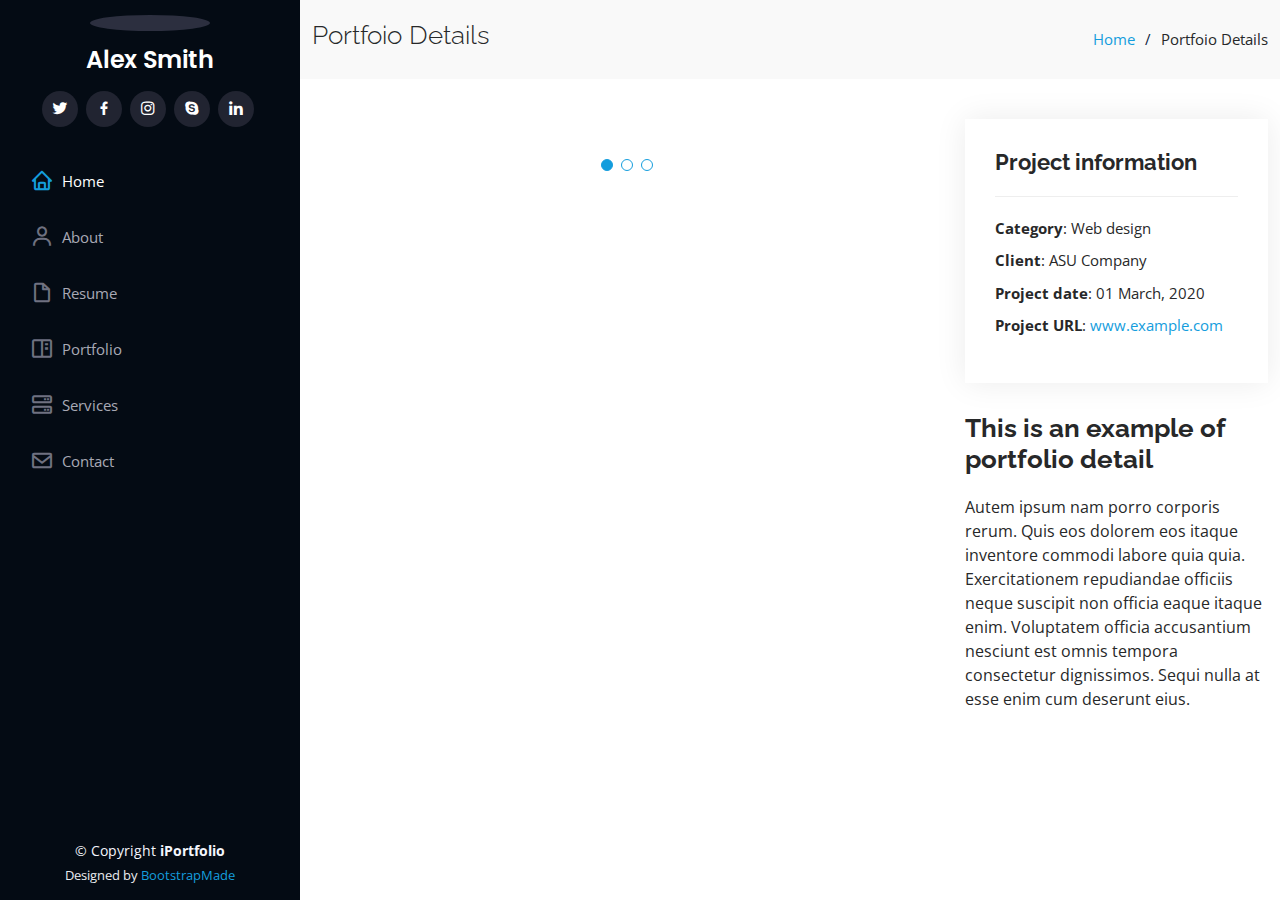
==== portfolio-details.html @ d77aabb1 "Add files via upload" ====
<!DOCTYPE html>
<html lang="en">

<head>
  <meta charset="utf-8">
  <meta content="width=device-width, initial-scale=1.0" name="viewport">

  <title>Portfolio Details - iPortfolio Bootstrap Template</title>
  <meta content="" name="description">
  <meta content="" name="keywords">

  <!-- Favicons -->
  <link href="assets/img/favicon.png" rel="icon">
  <link href="assets/img/apple-touch-icon.png" rel="apple-touch-icon">

  <!-- Google Fonts -->
  <link href="https://fonts.googleapis.com/css?family=Open+Sans:300,300i,400,400i,600,600i,700,700i|Raleway:300,300i,400,400i,500,500i,600,600i,700,700i|Poppins:300,300i,400,400i,500,500i,600,600i,700,700i" rel="stylesheet">

  <!-- Vendor CSS Files -->
  <link href="assets/vendor/aos/aos.css" rel="stylesheet">
  <link href="assets/vendor/bootstrap/css/bootstrap.min.css" rel="stylesheet">
  <link href="assets/vendor/bootstrap-icons/bootstrap-icons.css" rel="stylesheet">
  <link href="assets/vendor/boxicons/css/boxicons.min.css" rel="stylesheet">
  <link href="assets/vendor/glightbox/css/glightbox.min.css" rel="stylesheet">
  <link href="assets/vendor/swiper/swiper-bundle.min.css" rel="stylesheet">

  <!-- Template Main CSS File -->
  <link href="assets/css/style.css" rel="stylesheet">

  <!-- =======================================================
  * Template Name: iPortfolio - v3.10.0
  * Template URL: https://bootstrapmade.com/iportfolio-bootstrap-portfolio-websites-template/
  * Author: BootstrapMade.com
  * License: https://bootstrapmade.com/license/
  ======================================================== -->
</head>

<body>

  <!-- ======= Mobile nav toggle button ======= -->
  <i class="bi bi-list mobile-nav-toggle d-xl-none"></i>

  <!-- ======= Header ======= -->
  <header id="header">
    <div class="d-flex flex-column">

      <div class="profile">
        <img src="assets/img/profile-img.jpg" alt="" class="img-fluid rounded-circle">
        <h1 class="text-light"><a href="index.html">Alex Smith</a></h1>
        <div class="social-links mt-3 text-center">
          <a href="#" class="twitter"><i class="bx bxl-twitter"></i></a>
          <a href="#" class="facebook"><i class="bx bxl-facebook"></i></a>
          <a href="#" class="instagram"><i class="bx bxl-instagram"></i></a>
          <a href="#" class="google-plus"><i class="bx bxl-skype"></i></a>
          <a href="#" class="linkedin"><i class="bx bxl-linkedin"></i></a>
        </div>
      </div>

      <nav id="navbar" class="nav-menu navbar">
        <ul>
          <li><a href="#hero" class="nav-link scrollto active"><i class="bx bx-home"></i> <span>Home</span></a></li>
          <li><a href="#about" class="nav-link scrollto"><i class="bx bx-user"></i> <span>About</span></a></li>
          <li><a href="#resume" class="nav-link scrollto"><i class="bx bx-file-blank"></i> <span>Resume</span></a></li>
          <li><a href="#portfolio" class="nav-link scrollto"><i class="bx bx-book-content"></i> <span>Portfolio</span></a></li>
          <li><a href="#services" class="nav-link scrollto"><i class="bx bx-server"></i> <span>Services</span></a></li>
          <li><a href="#contact" class="nav-link scrollto"><i class="bx bx-envelope"></i> <span>Contact</span></a></li>
        </ul>
      </nav><!-- .nav-menu -->
    </div>
  </header><!-- End Header -->

  <main id="main">

    <!-- ======= Breadcrumbs ======= -->
    <section id="breadcrumbs" class="breadcrumbs">
      <div class="container">

        <div class="d-flex justify-content-between align-items-center">
          <h2>Portfoio Details</h2>
          <ol>
            <li><a href="index.html">Home</a></li>
            <li>Portfoio Details</li>
          </ol>
        </div>

      </div>
    </section><!-- End Breadcrumbs -->

    <!-- ======= Portfolio Details Section ======= -->
    <section id="portfolio-details" class="portfolio-details">
      <div class="container">

        <div class="row gy-4">

          <div class="col-lg-8">
            <div class="portfolio-details-slider swiper">
              <div class="swiper-wrapper align-items-center">

                <div class="swiper-slide">
                  <img src="assets/img/portfolio/portfolio-details-1.jpg" alt="">
                </div>

                <div class="swiper-slide">
                  <img src="assets/img/portfolio/portfolio-details-2.jpg" alt="">
                </div>

                <div class="swiper-slide">
                  <img src="assets/img/portfolio/portfolio-details-3.jpg" alt="">
                </div>

              </div>
              <div class="swiper-pagination"></div>
            </div>
          </div>

          <div class="col-lg-4">
            <div class="portfolio-info">
              <h3>Project information</h3>
              <ul>
                <li><strong>Category</strong>: Web design</li>
                <li><strong>Client</strong>: ASU Company</li>
                <li><strong>Project date</strong>: 01 March, 2020</li>
                <li><strong>Project URL</strong>: <a href="#">www.example.com</a></li>
              </ul>
            </div>
            <div class="portfolio-description">
              <h2>This is an example of portfolio detail</h2>
              <p>
                Autem ipsum nam porro corporis rerum. Quis eos dolorem eos itaque inventore commodi labore quia quia. Exercitationem repudiandae officiis neque suscipit non officia eaque itaque enim. Voluptatem officia accusantium nesciunt est omnis tempora consectetur dignissimos. Sequi nulla at esse enim cum deserunt eius.
              </p>
            </div>
          </div>

        </div>

      </div>
    </section><!-- End Portfolio Details Section -->

  </main><!-- End #main -->

  <!-- ======= Footer ======= -->
  <footer id="footer">
    <div class="container">
      <div class="copyright">
        &copy; Copyright <strong><span>iPortfolio</span></strong>
      </div>
      <div class="credits">
        <!-- All the links in the footer should remain intact. -->
        <!-- You can delete the links only if you purchased the pro version. -->
        <!-- Licensing information: https://bootstrapmade.com/license/ -->
        <!-- Purchase the pro version with working PHP/AJAX contact form: https://bootstrapmade.com/iportfolio-bootstrap-portfolio-websites-template/ -->
        Designed by <a href="https://bootstrapmade.com/">BootstrapMade</a>
      </div>
    </div>
  </footer><!-- End  Footer -->

  <a href="#" class="back-to-top d-flex align-items-center justify-content-center"><i class="bi bi-arrow-up-short"></i></a>

  <!-- Vendor JS Files -->
  <script src="assets/vendor/purecounter/purecounter_vanilla.js"></script>
  <script src="assets/vendor/aos/aos.js"></script>
  <script src="assets/vendor/bootstrap/js/bootstrap.bundle.min.js"></script>
  <script src="assets/vendor/glightbox/js/glightbox.min.js"></script>
  <script src="assets/vendor/isotope-layout/isotope.pkgd.min.js"></script>
  <script src="assets/vendor/swiper/swiper-bundle.min.js"></script>
  <script src="assets/vendor/typed.js/typed.min.js"></script>
  <script src="assets/vendor/waypoints/noframework.waypoints.js"></script>
  <script src="assets/vendor/php-email-form/validate.js"></script>

  <!-- Template Main JS File -->
  <script src="assets/js/main.js"></script>

</body>

</html>
---- assets/css/style.css ----
﻿/**
* Template Name: iPortfolio - v3.7.0
* Template URL: https://bootstrapmade.com/iportfolio-bootstrap-portfolio-websites-template/
* Author: BootstrapMade.com
* License: https://bootstrapmade.com/license/
*/

/*--------------------------------------------------------------
# General
--------------------------------------------------------------*/
body {
  font-family: "Open Sans", sans-serif;
  color: #272829;
}

a {
  color: #149ddd;
  text-decoration: none;
}

a:hover {
  color: #37b3ed;
  text-decoration: none;
}

h1, h2, h3, h4, h5, h6 {
  font-family: "Raleway", sans-serif;
}

/*--------------------------------------------------------------
# Back to top button
--------------------------------------------------------------*/
.back-to-top {
  position: fixed;
  visibility: hidden;
  opacity: 0;
  right: 15px;
  bottom: 15px;
  z-index: 996;
  background: #149ddd;
  width: 40px;
  height: 40px;
  border-radius: 50px;
  transition: all 0.4s;
}
.back-to-top i {
  font-size: 28px;
  color: #fff;
  line-height: 0;
}
.back-to-top:hover {
  background: #2eafec;
  color: #fff;
}
.back-to-top.active {
  visibility: visible;
  opacity: 1;
}

/*--------------------------------------------------------------
# Header
--------------------------------------------------------------*/
#header {
  position: fixed;
  top: 0;
  left: 0;
  bottom: 0;
  width: 300px;
  transition: all ease-in-out 0.5s;
  z-index: 9997;
  transition: all 0.5s;
  padding: 0 15px;
  background: #040b14;
  overflow-y: auto;
}
#header .profile img {
  margin: 15px auto;
  display: block;
  width: 120px;
  border: 8px solid #2c2f3f;
}
#header .profile h1 {
  font-size: 24px;
  margin: 0;
  padding: 0;
  font-weight: 600;
  -moz-text-align-last: center;
  text-align-last: center;
  font-family: "Poppins", sans-serif;
}
#header .profile h1 a, #header .profile h1 a:hover {
  color: #fff;
  text-decoration: none;
}
#header .profile .social-links a {
  font-size: 18px;
  display: inline-block;
  background: #212431;
  color: #fff;
  line-height: 1;
  padding: 8px 0;
  margin-right: 4px;
  border-radius: 50%;
  text-align: center;
  width: 36px;
  height: 36px;
  transition: 0.3s;
}
#header .profile .social-links a:hover {
  background: #149ddd;
  color: #fff;
  text-decoration: none;
}

#main {
  margin-left: 300px;
}

@media (max-width: 1199px) {
  #header {
    left: -300px;
  }

  #main {
    margin-left: 0;
  }
}
/*--------------------------------------------------------------
# Navigation Menu
--------------------------------------------------------------*/
/* Desktop Navigation */
.nav-menu {
  padding: 30px 0 0 0;
}
.nav-menu * {
  margin: 0;
  padding: 0;
  list-style: none;
}
.nav-menu > ul > li {
  position: relative;
  white-space: nowrap;
}
.nav-menu a, .nav-menu a:focus {
  display: flex;
  align-items: center;
  color: #a8a9b4;
  padding: 12px 15px;
  margin-bottom: 8px;
  transition: 0.3s;
  font-size: 15px;
}
.nav-menu a i, .nav-menu a:focus i {
  font-size: 24px;
  padding-right: 8px;
  color: #6f7180;
}
.nav-menu a:hover, .nav-menu .active, .nav-menu .active:focus, .nav-menu li:hover > a {
  text-decoration: none;
  color: #fff;
}
.nav-menu a:hover i, .nav-menu .active i, .nav-menu .active:focus i, .nav-menu li:hover > a i {
  color: #149ddd;
}

/* Mobile Navigation */
.mobile-nav-toggle {
  position: fixed;
  right: 15px;
  top: 15px;
  z-index: 9998;
  border: 0;
  font-size: 24px;
  transition: all 0.4s;
  outline: none !important;
  background-color: #149ddd;
  color: #fff;
  width: 40px;
  height: 40px;
  display: inline-flex;
  align-items: center;
  justify-content: center;
  line-height: 0;
  border-radius: 50px;
  cursor: pointer;
}

.mobile-nav-active {
  overflow: hidden;
}
.mobile-nav-active #header {
  left: 0;
}

/*--------------------------------------------------------------
# Hero Section
--------------------------------------------------------------*/
#hero {
  width: 100%;
  height: 100vh;
  background: url("../img/hero-bg.jpg") top center;
  background-size: cover;
}
#hero:before {
  content: "";
  background: rgba(5, 13, 24, 0.3);
  position: absolute;
  bottom: 0;
  top: 0;
  left: 0;
  right: 0;
  z-index: 1;
}
#hero .hero-container {
  position: relative;
  z-index: 2;
  min-width: 300px;
}
#hero h1 {
  margin: 0 0 10px 0;
  font-size: 64px;
  font-weight: 700;
  line-height: 56px;
  color: #fff;
}
#hero p {
  color: #fff;
  margin-bottom: 50px;
  font-size: 26px;
  font-family: "Poppins", sans-serif;
}
#hero p span {
  color: #fff;
  padding-bottom: 4px;
  letter-spacing: 1px;
  border-bottom: 3px solid #149ddd;
}
button[type=submit] {
  background: #149ddd;
  border: 0;
  padding: 10px 24px;
  color: #fff;
  transition: 0.4s;
  border-radius: 4px;
}
button[type=submit]:hover {
  background: #37b3ed;
}
@media (min-width: 1024px) {
  #hero {
    background-attachment: fixed;
  }
}
@media (max-width: 768px) {
  #hero h1 {
    font-size: 28px;
    line-height: 36px;
  }
  #hero h2 {
    font-size: 18px;
    line-height: 24px;
    margin-bottom: 30px;
  }
}



/* CSS */
.button-36 {
  background-image: linear-gradient(92.88deg, #455EB5 9.16%, #5643CC 43.89%, #673FD7 64.72%);
  border-radius: 8px;
  border-style: none;
  box-sizing: border-box;
  color: #FFFFFF;
  cursor: pointer;
  flex-shrink: 0;
  font-family: "Inter UI","SF Pro Display",-apple-system,BlinkMacSystemFont,"Segoe UI",Roboto,Oxygen,Ubuntu,Cantarell,"Open Sans","Helvetica Neue",sans-serif;
  font-size: 16px;
  font-weight: 500;
  height: 4rem;
  padding: 0 1.6rem;
  text-align: center;
  text-shadow: rgba(0, 0, 0, 0.25) 0 3px 8px;
  transition: all .5s;
  user-select: none;
  -webkit-user-select: none;
  touch-action: manipulation;
}

.button-36:hover {
  box-shadow: rgba(80, 63, 205, 0.5) 0 1px 30px;
  transition-duration: .1s;
}

@media (min-width: 768px) {
  .button-36 {
    padding: 0 2.6rem;
  }
}
/*--------------------------------------------------------------
# Sections General
--------------------------------------------------------------*/
section {
  padding: 60px 0;
  overflow: hidden;
}

.section-bg {
  background: #f5f8fd;
}

.section-title {
  padding-bottom: 30px;
}
.section-title h2 {
  font-size: 32px;
  font-weight: bold;
  margin-bottom: 20px;
  padding-bottom: 20px;
  position: relative;
  color: #173b6c;
}
.section-title h2::after {
  content: "";
  position: absolute;
  display: block;
  width: 50px;
  height: 3px;
  background: #149ddd;
  bottom: 0;
  left: 0;
}
.section-title p {
  margin-bottom: 0;
}

/*--------------------------------------------------------------
# About
--------------------------------------------------------------*/
.about .content h3 {
  font-weight: 700;
  font-size: 26px;
  color: #173b6c;
}
.about .content ul {
  list-style: none;
  padding: 0;
}
.about .content ul li {
  margin-bottom: 20px;
  display: flex;
  align-items: center;
}
.about .content ul strong {
  margin-right: 10px;
}
.about .content ul i {
  font-size: 16px;
  margin-right: 5px;
  color: #149ddd;
  line-height: 0;
}
.about .content p:last-child {
  margin-bottom: 0;
}

/*--------------------------------------------------------------
# Facts
--------------------------------------------------------------*/
.facts {
  padding-bottom: 30px;
}
.facts .count-box {
  padding: 30px;
  width: 100%;
}
.facts .count-box i {
  display: block;
  font-size: 44px;
  color: #149ddd;
  float: left;
  line-height: 0;
}
.facts .count-box span {
  font-size: 48px;
  line-height: 40px;
  display: block;
  font-weight: 700;
  color: #050d18;
  margin-left: 60px;
}
.facts .count-box p {
  padding: 15px 0 0 0;
  margin: 0 0 0 60px;
  font-family: "Raleway", sans-serif;
  font-size: 14px;
  color: #122f57;
}
.facts .count-box a {
  font-weight: 600;
  display: block;
  margin-top: 20px;
  color: #122f57;
  font-size: 15px;
  font-family: "Poppins", sans-serif;
  transition: ease-in-out 0.3s;
}
.facts .count-box a:hover {
  color: #1f5297;
}

/*--------------------------------------------------------------
# Akills
--------------------------------------------------------------*/
.skills .progress {
  height: 60px;
  display: block;
  background: none;
  border-radius: 0;
}
.skills .progress .skill {
  padding: 0;
  margin: 0 0 6px 0;
  text-transform: uppercase;
  display: block;
  font-weight: 600;
  font-family: "Poppins", sans-serif;
  color: #050d18;
}
.skills .progress .skill .val {
  float: right;
  font-style: normal;
}
.skills .progress-bar-wrap {
  background: #dce8f8;
  height: 10px;
}
.skills .progress-bar {
  width: 1px;
  height: 10px;
  transition: 0.9s;
  background-color: #149ddd;
}

/*--------------------------------------------------------------
# Resume
--------------------------------------------------------------*/
.resume .resume-title {
  font-size: 26px;
  font-weight: 700;
  margin-top: 20px;
  margin-bottom: 20px;
  color: #050d18;
}
.resume .resume-item {
  padding: 0 0 20px 20px;
  margin-top: -2px;
  border-left: 2px solid #1f5297;
  position: relative;
}
.resume .resume-item h4 {
  line-height: 18px;
  font-size: 18px;
  font-weight: 600;
  text-transform: uppercase;
  font-family: "Poppins", sans-serif;
  color: #050d18;
  margin-bottom: 10px;
}
.resume .resume-item h5 {
  font-size: 16px;
  background: #e4edf9;
  padding: 5px 15px;
  display: inline-block;
  font-weight: 600;
  margin-bottom: 10px;
}
.resume .resume-item ul {
  padding-left: 20px;
}
.resume .resume-item ul li {
  padding-bottom: 10px;
}
.resume .resume-item:last-child {
  padding-bottom: 0;
}
.resume .resume-item::before {
  content: "";
  position: absolute;
  width: 16px;
  height: 16px;
  border-radius: 50px;
  left: -9px;
  top: 0;
  background: #fff;
  border: 2px solid #1f5297;
}

/*--------------------------------------------------------------
# Portfolio
--------------------------------------------------------------*/
.portfolio .portfolio-item {
  margin-bottom: 30px;
}
.portfolio #portfolio-flters {
  padding: 0;
  margin: 0 auto 35px auto;
  list-style: none;
  text-align: center;
  background: #fff;
  border-radius: 50px;
  padding: 2px 15px;
}
.portfolio #portfolio-flters li {
  cursor: pointer;
  display: inline-block;
  padding: 10px 15px 8px 15px;
  font-size: 14px;
  font-weight: 600;
  line-height: 1;
  text-transform: uppercase;
  color: #272829;
  margin-bottom: 5px;
  transition: all 0.3s ease-in-out;
}
.portfolio #portfolio-flters li:hover, .portfolio #portfolio-flters li.filter-active {
  color: #149ddd;
}
.portfolio #portfolio-flters li:last-child {
  margin-right: 0;
}
.portfolio .portfolio-wrap {
  transition: 0.3s;
  position: relative;
  overflow: hidden;
  z-index: 1;
}
.portfolio .portfolio-wrap::before {
  content: "";
  background: rgba(255, 255, 255, 0.5);
  position: absolute;
  left: 0;
  right: 0;
  top: 0;
  bottom: 0;
  transition: all ease-in-out 0.3s;
  z-index: 2;
  opacity: 0;
}
.portfolio .portfolio-wrap .portfolio-links {
  opacity: 1;
  left: 0;
  right: 0;
  bottom: -60px;
  z-index: 3;
  position: absolute;
  transition: all ease-in-out 0.3s;
  display: flex;
  justify-content: center;
}
.portfolio .portfolio-wrap .portfolio-links a {
  color: #fff;
  font-size: 28px;
  text-align: center;
  background: rgba(20, 157, 221, 0.75);
  transition: 0.3s;
  width: 50%;
}
.portfolio .portfolio-wrap .portfolio-links a:hover {
  background: rgba(20, 157, 221, 0.95);
}
.portfolio .portfolio-wrap .portfolio-links a + a {
  border-left: 1px solid #37b3ed;
}
.portfolio .portfolio-wrap:hover::before {
  top: 0;
  left: 0;
  right: 0;
  bottom: 0;
  opacity: 1;
}
.portfolio .portfolio-wrap:hover .portfolio-links {
  opacity: 1;
  bottom: 0;
}

/*--------------------------------------------------------------
# Portfolio Details
--------------------------------------------------------------*/
.portfolio-details {
  padding-top: 40px;
}
.portfolio-details .portfolio-details-slider img {
  width: 100%;
}
.portfolio-details .portfolio-details-slider .swiper-pagination {
  margin-top: 20px;
  position: relative;
}
.portfolio-details .portfolio-details-slider .swiper-pagination .swiper-pagination-bullet {
  width: 12px;
  height: 12px;
  background-color: #fff;
  opacity: 1;
  border: 1px solid #149ddd;
}
.portfolio-details .portfolio-details-slider .swiper-pagination .swiper-pagination-bullet-active {
  background-color: #149ddd;
}
.portfolio-details .portfolio-info {
  padding: 30px;
  box-shadow: 0px 0 30px rgba(5, 13, 24, 0.08);
}
.portfolio-details .portfolio-info h3 {
  font-size: 22px;
  font-weight: 700;
  margin-bottom: 20px;
  padding-bottom: 20px;
  border-bottom: 1px solid #eee;
}
.portfolio-details .portfolio-info ul {
  list-style: none;
  padding: 0;
  font-size: 15px;
}
.portfolio-details .portfolio-info ul li + li {
  margin-top: 10px;
}
.portfolio-details .portfolio-description {
  padding-top: 30px;
}
.portfolio-details .portfolio-description h2 {
  font-size: 26px;
  font-weight: 700;
  margin-bottom: 20px;
}
.portfolio-details .portfolio-description p {
  padding: 0;
}

/*--------------------------------------------------------------
# Services
--------------------------------------------------------------*/
.services .icon-box {
  margin-bottom: 20px;
}
.services .icon {
  float: left;
  display: flex;
  align-items: center;
  justify-content: center;
  width: 54px;
  height: 54px;
  background: #149ddd;
  border-radius: 50%;
  transition: 0.5s;
  border: 1px solid #149ddd;
}
.services .icon i {
  color: #fff;
  font-size: 24px;
  line-height: 0;
}
.services .icon-box:hover .icon {
  background: #fff;
}
.services .icon-box:hover .icon i {
  color: #149ddd;
}
.services .title {
  margin-left: 80px;
  font-weight: 700;
  margin-bottom: 15px;
  font-size: 18px;
}
.services .title a {
  color: #343a40;
}
.services .title a:hover {
  color: #149ddd;
}
.services .description {
  margin-left: 80px;
  line-height: 24px;
  font-size: 14px;
}

/*--------------------------------------------------------------
# Testimonials
--------------------------------------------------------------*/
.testimonials .testimonials-carousel, .testimonials .testimonials-slider {
  overflow: hidden;
}
.testimonials .testimonial-item {
  box-sizing: content-box;
  text-align: center;
  min-height: 320px;
}
.testimonials .testimonial-item .testimonial-img {
  width: 90px;
  border-radius: 50%;
  margin: 0 auto;
}
.testimonials .testimonial-item h3 {
  font-size: 18px;
  font-weight: bold;
  margin: 10px 0 5px 0;
  color: #111;
}
.testimonials .testimonial-item h4 {
  font-size: 14px;
  color: #999;
  margin: 0;
}
.testimonials .testimonial-item .quote-icon-left, .testimonials .testimonial-item .quote-icon-right {
  color: #c3e8fa;
  font-size: 26px;
}
.testimonials .testimonial-item .quote-icon-left {
  display: inline-block;
  left: -5px;
  position: relative;
}
.testimonials .testimonial-item .quote-icon-right {
  display: inline-block;
  right: -5px;
  position: relative;
  top: 10px;
}
.testimonials .testimonial-item p {
  font-style: italic;
  margin: 0 15px 15px 15px;
  padding: 20px;
  background: #fff;
  position: relative;
  margin-bottom: 35px;
  border-radius: 6px;
  box-shadow: 0px 2px 15px rgba(0, 0, 0, 0.1);
}
.testimonials .testimonial-item p::after {
  content: "";
  width: 0;
  height: 0;
  border-top: 20px solid #fff;
  border-right: 20px solid transparent;
  border-left: 20px solid transparent;
  position: absolute;
  bottom: -20px;
  left: calc(50% - 20px);
}
.testimonials .swiper-pagination {
  margin-top: 20px;
  position: relative;
}
.testimonials .swiper-pagination .swiper-pagination-bullet {
  width: 12px;
  height: 12px;
  background-color: #fff;
  opacity: 1;
  border: 1px solid #149ddd;
}
.testimonials .swiper-pagination .swiper-pagination-bullet-active {
  background-color: #149ddd;
}

/*--------------------------------------------------------------
# Contact
--------------------------------------------------------------*/
.contact {
  padding-bottom: 130px;
}
.contact .info {
  padding: 30px;
  background: #fff;
  width: 100%;
  box-shadow: 0 0 24px 0 rgba(0, 0, 0, 0.12);
}
.contact .info i {
  font-size: 20px;
  color: #149ddd;
  float: left;
  width: 44px;
  height: 44px;
  background: #dff3fc;
  display: flex;
  justify-content: center;
  align-items: center;
  border-radius: 50px;
  transition: all 0.3s ease-in-out;
}
.contact .info h4 {
  padding: 0 0 0 60px;
  font-size: 22px;
  font-weight: 600;
  margin-bottom: 5px;
  color: #050d18;
}
.contact .info p {
  padding: 0 0 10px 60px;
  margin-bottom: 20px;
  font-size: 14px;
  color: #173b6c;
}
.contact .info .email p {
  padding-top: 5px;
}
.contact .info .social-links {
  padding-left: 60px;
}
.contact .info .social-links a {
  font-size: 18px;
  display: inline-block;
  background: #333;
  color: #fff;
  line-height: 1;
  padding: 8px 0;
  border-radius: 50%;
  text-align: center;
  width: 36px;
  height: 36px;
  transition: 0.3s;
  margin-right: 10px;
}
.contact .info .social-links a:hover {
  background: #149ddd;
  color: #fff;
}
.contact .info .email:hover i, .contact .info .address:hover i, .contact .info .phone:hover i {
  background: #149ddd;
  color: #fff;
}
.contact .php-email-form {
  width: 100%;
  padding: 30px;
  background: #fff;
  box-shadow: 0 0 24px 0 rgba(0, 0, 0, 0.12);
}
.contact .php-email-form .form-group {
  padding-bottom: 8px;
}
.contact .php-email-form .validate {
  display: none;
  color: red;
  margin: 0 0 15px 0;
  font-weight: 400;
  font-size: 13px;
}
.contact .php-email-form .error-message {
  display: none;
  color: #fff;
  background: #ed3c0d;
  text-align: left;
  padding: 15px;
  font-weight: 600;
}
.contact .php-email-form .error-message br + br {
  margin-top: 25px;
}
.contact .php-email-form .sent-message {
  display: none;
  color: #fff;
  background: #18d26e;
  text-align: center;
  padding: 15px;
  font-weight: 600;
}
.contact .php-email-form .loading {
  display: none;
  background: #fff;
  text-align: center;
  padding: 15px;
}
.contact .php-email-form .loading:before {
  content: "";
  display: inline-block;
  border-radius: 50%;
  width: 24px;
  height: 24px;
  margin: 0 10px -6px 0;
  border: 3px solid #18d26e;
  border-top-color: #eee;
  -webkit-animation: animate-loading 1s linear infinite;
  animation: animate-loading 1s linear infinite;
}
.contact .php-email-form .form-group {
  margin-bottom: 15px;
}
.contact .php-email-form label {
  padding-bottom: 8px;
}
.contact .php-email-form input, .contact .php-email-form textarea {
  border-radius: 0;
  box-shadow: none;
  font-size: 14px;
}
.contact .php-email-form input {
  height: 44px;
}
.contact .php-email-form textarea {
  padding: 10px 15px;
}
.contact .php-email-form button[type=submit] {
  background: #149ddd;
  border: 0;
  padding: 10px 24px;
  color: #fff;
  transition: 0.4s;
  border-radius: 4px;
}
.contact .php-email-form button[type=submit]:hover {
  background: #37b3ed;
}
@-webkit-keyframes animate-loading {
  0% {
    transform: rotate(0deg);
  }
  100% {
    transform: rotate(360deg);
  }
}
@keyframes animate-loading {
  0% {
    transform: rotate(0deg);
  }
  100% {
    transform: rotate(360deg);
  }
}
.bouncy{
 animation:bouncy 5s infinite linear;
 position:relative;
}


/*--------------------------------------------------------------
# Breadcrumbs
--------------------------------------------------------------*/
.breadcrumbs {
  padding: 20px 0;
  background: #f9f9f9;
}
.breadcrumbs h2 {
  font-size: 26px;
  font-weight: 300;
}
.breadcrumbs ol {
  display: flex;
  flex-wrap: wrap;
  list-style: none;
  padding: 0;
  margin: 0;
  font-size: 15px;
}
.breadcrumbs ol li + li {
  padding-left: 10px;
}
.breadcrumbs ol li + li::before {
  display: inline-block;
  padding-right: 10px;
  color: #0e2442;
  content: "/";
}
@media (max-width: 768px) {
  .breadcrumbs .d-flex {
    display: block !important;
  }
  .breadcrumbs ol {
    display: block;
  }
  .breadcrumbs ol li {
    display: inline-block;
  }
}

/*--------------------------------------------------------------
# Footer
--------------------------------------------------------------*/
#footer {
  padding: 15px;
  color: #f4f6fd;
  font-size: 14px;
  position: fixed;
  left: 0;
  bottom: 0;
  width: 300px;
  z-index: 9999;
  background: #040b14;
}
#footer .copyright {
  text-align: center;
}
#footer .credits {
  padding-top: 5px;
  text-align: center;
  font-size: 13px;
  color: #eaebf0;
}
@media (max-width: 1199px) {
  #footer {
    position: static;
    width: auto;
    padding-right: 20px 15px;
  }
}
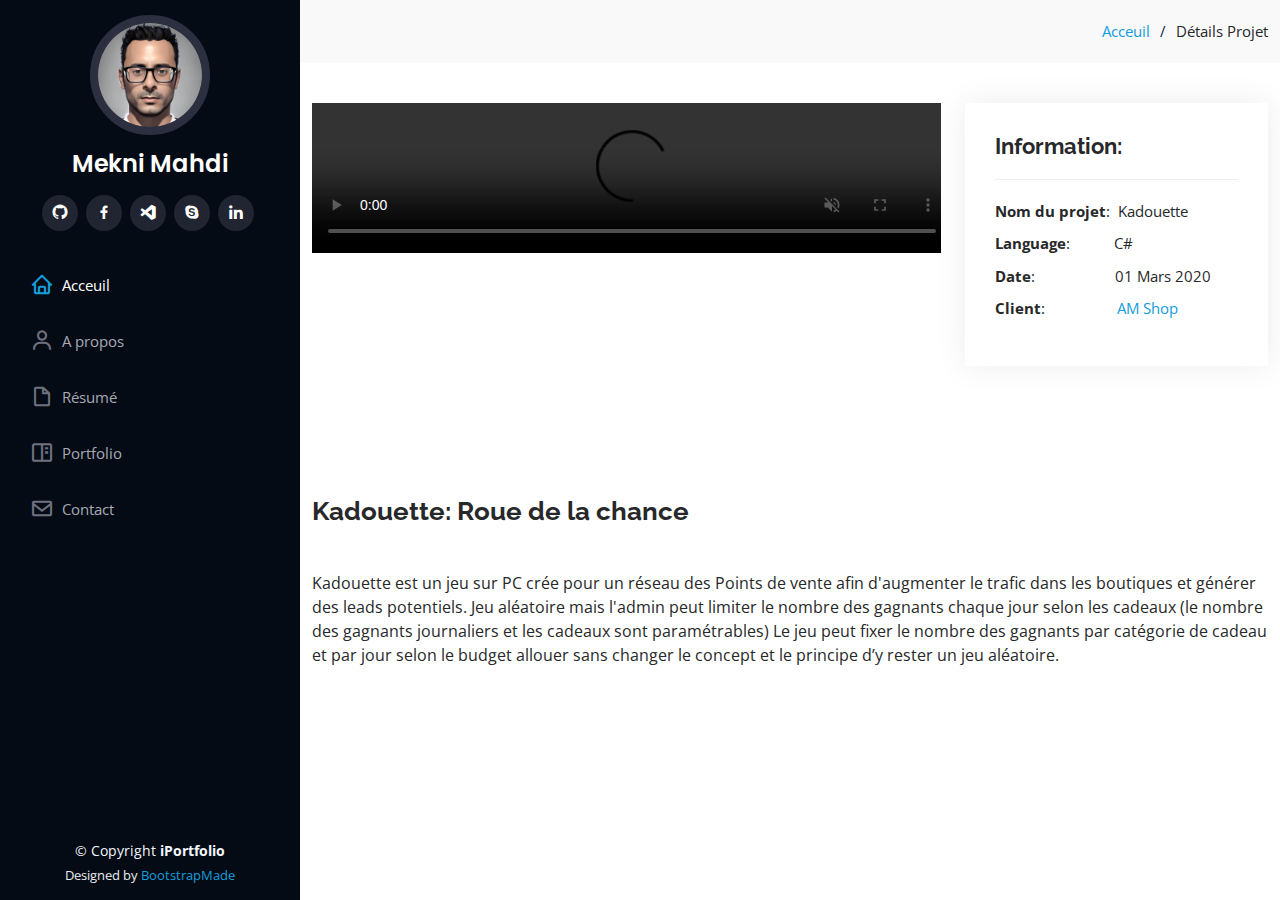
==== commit 323077bd: "Update portfolio-details.html" ====
--- a/portfolio-details.html
+++ b/portfolio-details.html
@@ -5,13 +5,13 @@
   <meta charset="utf-8">
   <meta content="width=device-width, initial-scale=1.0" name="viewport">
 
-  <title>Portfolio Details - iPortfolio Bootstrap Template</title>
+  <title>Mekni Mahdi Portfolio</title>
   <meta content="" name="description">
   <meta content="" name="keywords">
 
   <!-- Favicons -->
-  <link href="assets/img/favicon.png" rel="icon">
-  <link href="assets/img/apple-touch-icon.png" rel="apple-touch-icon">
+  <link href="assets/img/IMP.jpg" rel="icon">
+  <link href="assets/img/IMP.jpg" rel="apple-touch-icon">
 
   <!-- Google Fonts -->
   <link href="https://fonts.googleapis.com/css?family=Open+Sans:300,300i,400,400i,600,600i,700,700i|Raleway:300,300i,400,400i,500,500i,600,600i,700,700i|Poppins:300,300i,400,400i,500,500i,600,600i,700,700i" rel="stylesheet">
@@ -45,25 +45,24 @@
     <div class="d-flex flex-column">
 
       <div class="profile">
-        <img src="assets/img/profile-img.jpg" alt="" class="img-fluid rounded-circle">
-        <h1 class="text-light"><a href="index.html">Alex Smith</a></h1>
+        <img src="assets/img/IMP.jpg" alt="" class="img-fluid rounded-circle">
+        <h1 class="text-light"><a href="index.html">Mekni Mahdi</a></h1>
         <div class="social-links mt-3 text-center">
-          <a href="#" class="twitter"><i class="bx bxl-twitter"></i></a>
-          <a href="#" class="facebook"><i class="bx bxl-facebook"></i></a>
-          <a href="#" class="instagram"><i class="bx bxl-instagram"></i></a>
+          <a href="https://github.com/Idham85" class="github"><i class="bx bxl-github"></i></a>
+          <a href="https://www.facebook.com/mahdi.mekni.5/" class="facebook"><i class="bx bxl-facebook"></i></a>
+          <a href="https://www.c-sharpcorner.com/members/mahdi-mekni" class="website"><i class="bx bxl-visual-studio"></i></a>
           <a href="#" class="google-plus"><i class="bx bxl-skype"></i></a>
-          <a href="#" class="linkedin"><i class="bx bxl-linkedin"></i></a>
+          <a href="https://www.linkedin.com/in/mahdi-mekni" class="linkedin"><i class="bx bxl-linkedin"></i></a>
         </div>
       </div>
 
       <nav id="navbar" class="nav-menu navbar">
         <ul>
-          <li><a href="#hero" class="nav-link scrollto active"><i class="bx bx-home"></i> <span>Home</span></a></li>
-          <li><a href="#about" class="nav-link scrollto"><i class="bx bx-user"></i> <span>About</span></a></li>
-          <li><a href="#resume" class="nav-link scrollto"><i class="bx bx-file-blank"></i> <span>Resume</span></a></li>
-          <li><a href="#portfolio" class="nav-link scrollto"><i class="bx bx-book-content"></i> <span>Portfolio</span></a></li>
-          <li><a href="#services" class="nav-link scrollto"><i class="bx bx-server"></i> <span>Services</span></a></li>
-          <li><a href="#contact" class="nav-link scrollto"><i class="bx bx-envelope"></i> <span>Contact</span></a></li>
+          <li><a href="index.html" class="nav-link scrollto active"><i class="bx bx-home"></i> <span>Acceuil</span></a></li>
+          <li><a href="index.html" class="nav-link scrollto"><i class="bx bx-user"></i> <span>A propos</span></a></li>
+          <li><a href="index.html" class="nav-link scrollto"><i class="bx bx-file-blank"></i> <span>R&eacute;sum&eacute;</span></a></li>
+          <li><a href="index.html" class="nav-link scrollto"><i class="bx bx-book-content"></i> <span>Portfolio</span></a></li>
+          <li><a href="index.html" class="nav-link scrollto"><i class="bx bx-envelope"></i> <span>Contact</span></a></li>
         </ul>
       </nav><!-- .nav-menu -->
     </div>
@@ -76,10 +75,10 @@
       <div class="container">
 
         <div class="d-flex justify-content-between align-items-center">
-          <h2>Portfoio Details</h2>
+          <h2></h2>
           <ol>
-            <li><a href="index.html">Home</a></li>
-            <li>Portfoio Details</li>
+            <li><a href="index.html">Acceuil</a></li>
+            <li>D&eacute;tails Projet</li>
           </ol>
         </div>
 
@@ -94,39 +93,40 @@
 
           <div class="col-lg-8">
             <div class="portfolio-details-slider swiper">
-              <div class="swiper-wrapper align-items-center">
-
+             
                 <div class="swiper-slide">
-                  <img src="assets/img/portfolio/portfolio-details-1.jpg" alt="">
+                  <video controls autoplay muted width="640">
+				  <source src="assets/img/Video-Kado.mp4" type="video/mp4">
+				  </video>
                 </div>
-
-                <div class="swiper-slide">
-                  <img src="assets/img/portfolio/portfolio-details-2.jpg" alt="">
-                </div>
-
-                <div class="swiper-slide">
-                  <img src="assets/img/portfolio/portfolio-details-3.jpg" alt="">
-                </div>
-
-              </div>
               <div class="swiper-pagination"></div>
             </div>
           </div>
 
           <div class="col-lg-4">
             <div class="portfolio-info">
-              <h3>Project information</h3>
+              <h3>Information:</h3>
               <ul>
-                <li><strong>Category</strong>: Web design</li>
-                <li><strong>Client</strong>: ASU Company</li>
-                <li><strong>Project date</strong>: 01 March, 2020</li>
-                <li><strong>Project URL</strong>: <a href="#">www.example.com</a></li>
+                <li><strong>Nom du projet</strong>:  &nbsp;Kadouette</li>
+                <li><strong>Language</strong>:&nbsp;&nbsp;&nbsp;&nbsp;&nbsp;&nbsp;&nbsp;&nbsp;&nbsp;&nbsp; C#</li>
+                <li><strong>Date</strong>: &nbsp;&nbsp;&nbsp;&nbsp;&nbsp;&nbsp;&nbsp;&nbsp;&nbsp;&nbsp;&nbsp; &nbsp;&nbsp;&nbsp;&nbsp;&nbsp;&nbsp; 01 Mars 2020</li>
+                <li><strong>Client</strong>: <a href="#"> &nbsp; &nbsp; &nbsp; &nbsp; &nbsp; &nbsp; &nbsp;  &nbsp; &nbsp;AM Shop</a></li>
               </ul>
             </div>
-            <div class="portfolio-description">
-              <h2>This is an example of portfolio detail</h2>
+          </div>
+
+        </div>
+
+      </div>
+    </section><!-- End Portfolio Details Section -->
+	<section id="portfolio-details" class="portfolio-details">
+      <div class="container">
+
+             <div class="portfolio-description">
+              <h2>Kadouette: Roue de la chance</h2>
               <p>
-                Autem ipsum nam porro corporis rerum. Quis eos dolorem eos itaque inventore commodi labore quia quia. Exercitationem repudiandae officiis neque suscipit non officia eaque itaque enim. Voluptatem officia accusantium nesciunt est omnis tempora consectetur dignissimos. Sequi nulla at esse enim cum deserunt eius.
+                <br> Kadouette est un jeu sur PC cr&eacute;e pour un r&eacute;seau des Points de vente afin d'augmenter le trafic dans les boutiques et g&eacute;n&eacute;rer des leads potentiels. Jeu al&eacute;atoire mais l'admin peut limiter le nombre des gagnants chaque jour selon les cadeaux (le nombre des gagnants journaliers et les cadeaux sont param&eacute;trables)
+Le jeu peut  fixer le nombre des gagnants par cat&eacute;gorie de cadeau et par jour selon le budget allouer  sans changer le concept et le principe d’y rester un jeu al&eacute;atoire.
               </p>
             </div>
           </div>
@@ -172,4 +172,4 @@
 
 </body>
 
-</html>+</html>
